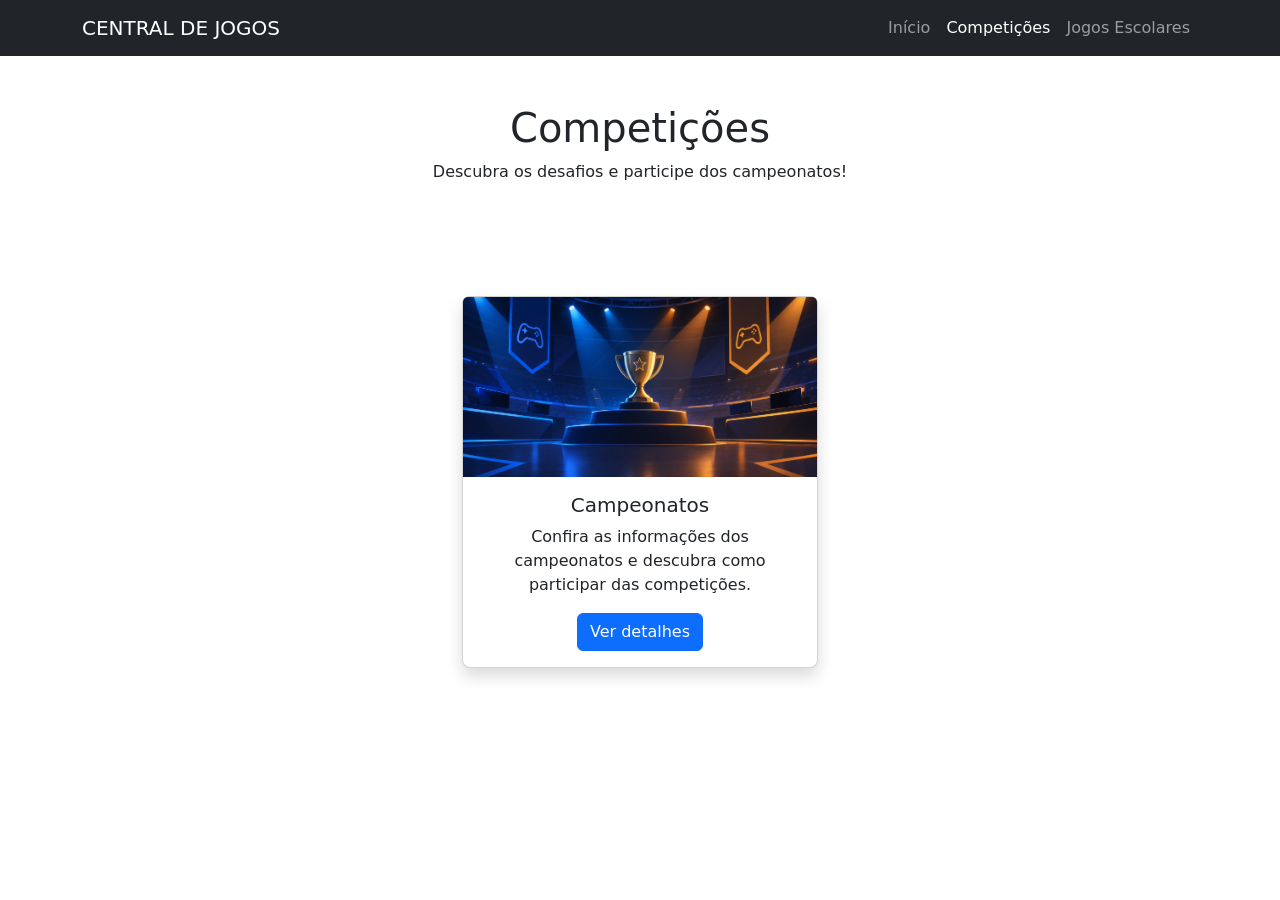
==== competicoes.html @ f9c46413 "[feat] iniciando o projeto teste" ====
<!DOCTYPE html>
<html lang="pt-BR">

<head>
    <meta charset="UTF-8">
    <meta name="viewport" content="width=device-width, initial-scale=1.0">

    <title>Competições</title>

    <link href="css/bootstrap.min.css" rel="stylesheet">
    <link rel="stylesheet" href="style.css">
</head>

<body>
    <nav class="navbar navbar-expand-lg navbar-dark bg-dark">
        <div class="container">

            <a class="navbar-brand" href="index.html">
                CENTRAL DE JOGOS
            </a>

            <button class="navbar-toggler" type="button" data-bs-toggle="collapse" data-bs-target="#menu">
                <span class="navbar-toggler-icon"></span>
            </button>

            <div class="collapse navbar-collapse" id="menu">
                <ul class="navbar-nav ms-auto">

                    <li class="nav-item">
                        <a class="nav-link" href="index.html">Início</a>
                    </li>

                    <li class="nav-item">
                        <a class="nav-link active" href="competicoes.html">Competições</a>
                    </li>

                    <li class="nav-item">
                        <a class="nav-link" href="jogosescolares.html">Jogos Escolares</a>
                    </li>

                </ul>
            </div>

        </div>
    </nav>
    <section class="py-5 text-center">

        <div class="container">

            <h1>Competições</h1>

            <p>Descubra os desafios e participe dos campeonatos!</p>

        </div>
    </section>
    <section class="py-5">
        <div class="container">
            <div class="row g-4">
                <div class="col-md-6 col-lg-4 mx-auto">
                    <div class="card shadow rounded-3">
                        <img src="img/fundo-competicoes.png" class="card-img-top" alt="Arena de competições">
                        <div class="card-body text-center">

                            <h5 class="card-title">Campeonatos</h5>

                            <p class="card-text">
                                Confira as informações dos campeonatos e descubra como participar das competições.
                            </p>
                            <a href="#" class="btn btn-primary">Ver detalhes</a>
                        </div>
                    </div>
                </div>
            </div>
        </div>
    </section>
    <script src="js/bootstrap.bundle.min.js"></script>
</body>

</html>
---- style.css ----
.card-img-top {
    height: 180px;
    object-fit: cover;
}
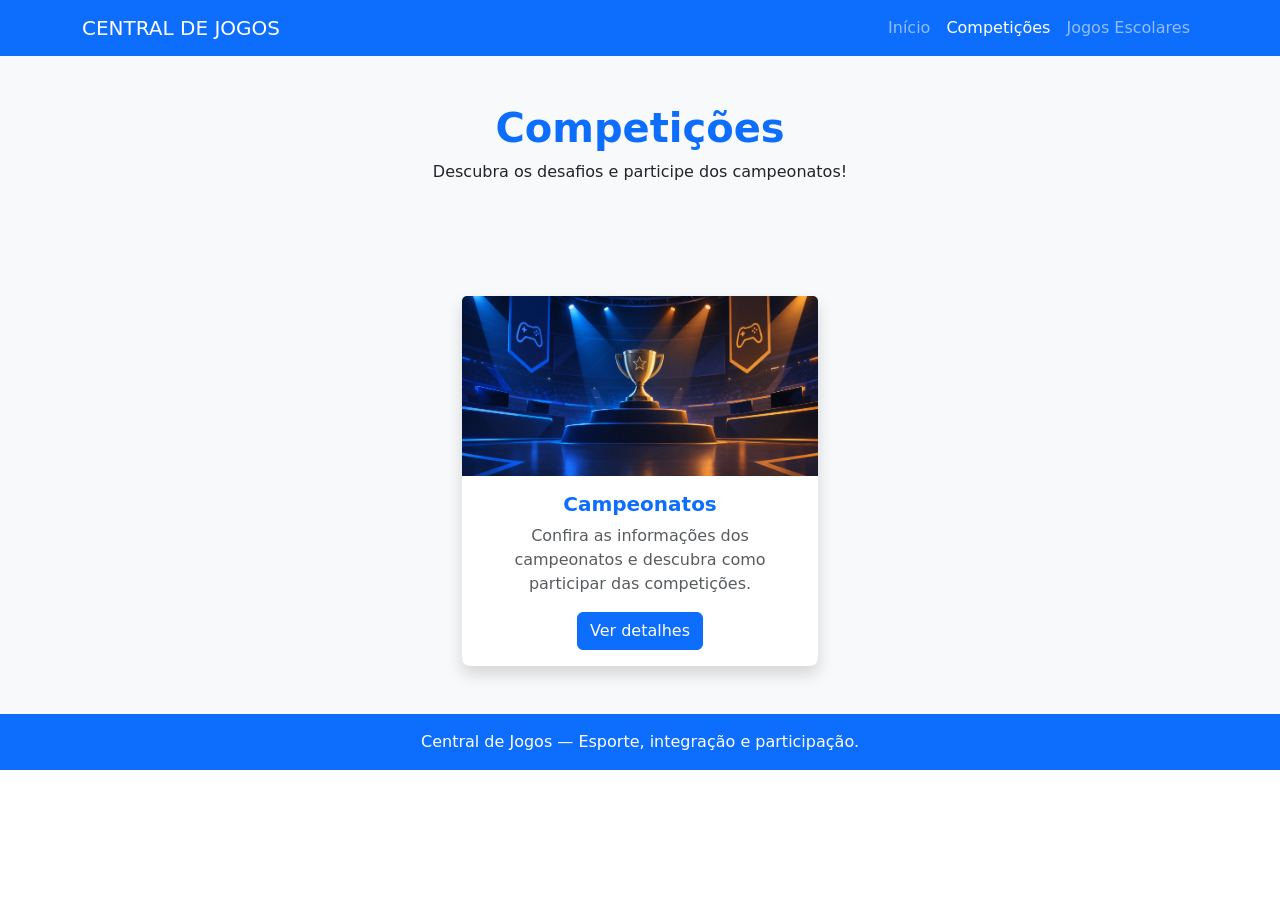
==== commit d1bccf42: "Add files via upload" ====
--- a/competicoes.html
+++ b/competicoes.html
@@ -1,79 +1,91 @@
-<!DOCTYPE html>
-<html lang="pt-BR">
-
-<head>
-    <meta charset="UTF-8">
-    <meta name="viewport" content="width=device-width, initial-scale=1.0">
-
-    <title>Competições</title>
-
-    <link href="css/bootstrap.min.css" rel="stylesheet">
-    <link rel="stylesheet" href="style.css">
-</head>
-
-<body>
-    <nav class="navbar navbar-expand-lg navbar-dark bg-dark">
-        <div class="container">
-
-            <a class="navbar-brand" href="index.html">
-                CENTRAL DE JOGOS
-            </a>
-
-            <button class="navbar-toggler" type="button" data-bs-toggle="collapse" data-bs-target="#menu">
-                <span class="navbar-toggler-icon"></span>
-            </button>
-
-            <div class="collapse navbar-collapse" id="menu">
-                <ul class="navbar-nav ms-auto">
-
-                    <li class="nav-item">
-                        <a class="nav-link" href="index.html">Início</a>
-                    </li>
-
-                    <li class="nav-item">
-                        <a class="nav-link active" href="competicoes.html">Competições</a>
-                    </li>
-
-                    <li class="nav-item">
-                        <a class="nav-link" href="jogosescolares.html">Jogos Escolares</a>
-                    </li>
-
-                </ul>
-            </div>
-
-        </div>
-    </nav>
-    <section class="py-5 text-center">
-
-        <div class="container">
-
-            <h1>Competições</h1>
-
-            <p>Descubra os desafios e participe dos campeonatos!</p>
-
-        </div>
-    </section>
-    <section class="py-5">
-        <div class="container">
-            <div class="row g-4">
-                <div class="col-md-6 col-lg-4 mx-auto">
-                    <div class="card shadow rounded-3">
-                        <img src="img/fundo-competicoes.png" class="card-img-top" alt="Arena de competições">
-                        <div class="card-body text-center">
-
-                            <h5 class="card-title">Campeonatos</h5>
-
-                            <p class="card-text">
-                                Confira as informações dos campeonatos e descubra como participar das competições.
-                            </p>
-                            <a href="#" class="btn btn-primary">Ver detalhes</a>
-                        </div>
-                    </div>
-                </div>
-            </div>
-        </div>
-    </section>
-    <script src="js/bootstrap.bundle.min.js"></script>
-</body>
-
+<!DOCTYPE html>
+<html lang="pt-BR">
+
+<head>
+    <meta charset="UTF-8">
+    <meta name="viewport" content="width=device-width, initial-scale=1.0">
+
+    <title>Competições</title>
+
+    <link href="css/bootstrap.min.css" rel="stylesheet">
+    <link rel="stylesheet" href="style.css">
+</head>
+
+<body class="bg-white text-dark">
+    <nav class="navbar navbar-expand-lg navbar-dark bg-primary">
+        <div class="container">
+
+            <a class="navbar-brand" href="index.html">
+                CENTRAL DE JOGOS
+            </a>
+
+            <button class="navbar-toggler" type="button" data-bs-toggle="collapse" data-bs-target="#menu">
+                <span class="navbar-toggler-icon"></span>
+            </button>
+
+            <div class="collapse navbar-collapse" id="menu">
+                <ul class="navbar-nav ms-auto">
+
+                    <li class="nav-item">
+                        <a class="nav-link" href="index.html">Início</a>
+                    </li>
+
+                    <li class="nav-item">
+                        <a class="nav-link active" href="competicoes.html">Competições</a>
+                    </li>
+
+                    <li class="nav-item">
+                        <a class="nav-link" href="jogosescolares.html">Jogos Escolares</a>
+                    </li>
+
+                </ul>
+            </div>
+
+        </div>
+    </nav>
+    <section class="py-5 text-center bg-light">
+
+        <div class="container">
+
+            <h1 class=" fw-bold text-primary">Competições
+            </h1>
+
+            <p>Descubra os desafios e participe dos campeonatos!</p>
+
+        </div>
+    </section>
+    <section class="py-5 bg-light">
+        <div class="container">
+            <div class="row g-4">
+                <div class="col-md-6 col-lg-4 mx-auto">
+                    <div class="card shadow rounded-3 border-0">
+                        <img src="img/fundo-competicoes.png" class="card-img-top" alt="Arena de competições">
+                        <div class="card-body text-center">
+
+                            <h5 class="card-title fw-bold text-primary">Campeonatos</h5>
+
+                            <p class="card-text text-muted">
+                                Confira as informações dos campeonatos e descubra como participar das competições.
+                            </p>
+                            <a href="#" class="btn btn-primary">Ver detalhes</a>
+                        </div>
+                    </div>
+                </div>
+            </div>
+        </div>
+    </section>
+    <footer class="bg-primary text-white text-center py-3">
+
+        <div class="container">
+
+            <p class="mb-0">
+                Central de Jogos — Esporte, integração e participação.
+            </p>
+
+        </div>
+
+    </footer>
+    <script src="js/bootstrap.bundle.min.js"></script>
+</body>
+
 </html>
--- a/style.css
+++ b/style.css
@@ -1,4 +1,4 @@
-.card-img-top {
-    height: 180px;
-    object-fit: cover;
+.card-img-top {
+    height: 180px;
+    object-fit: cover;
 }
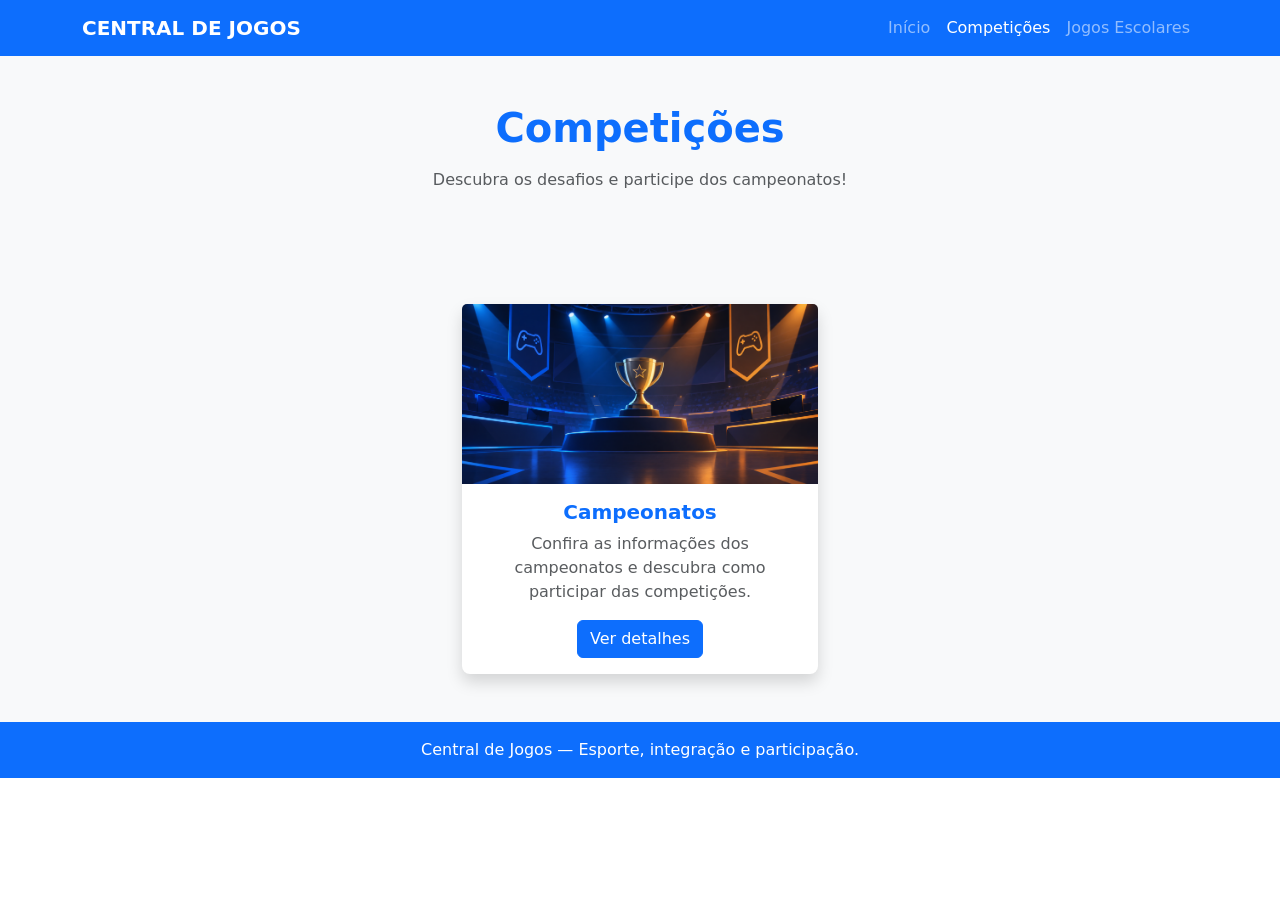
==== commit 40536595: "Add files via upload" ====
--- a/competicoes.html
+++ b/competicoes.html
@@ -1,3 +1,4 @@
+
 <!DOCTYPE html>
 <html lang="pt-BR">
 
@@ -12,18 +13,26 @@
 </head>
 
 <body class="bg-white text-dark">
+
+
+    <!-- Menu de navegação -->
     <nav class="navbar navbar-expand-lg navbar-dark bg-primary">
+
         <div class="container">
 
-            <a class="navbar-brand" href="index.html">
+            <a class="navbar-brand fw-bold" href="index.html">
                 CENTRAL DE JOGOS
             </a>
 
-            <button class="navbar-toggler" type="button" data-bs-toggle="collapse" data-bs-target="#menu">
+            <button class="navbar-toggler" type="button"
+                data-bs-toggle="collapse" data-bs-target="#menu">
+
                 <span class="navbar-toggler-icon"></span>
+
             </button>
 
             <div class="collapse navbar-collapse" id="menu">
+
                 <ul class="navbar-nav ms-auto">
 
                     <li class="nav-item">
@@ -39,41 +48,131 @@
                     </li>
 
                 </ul>
+
             </div>
 
         </div>
+
     </nav>
+
+
+    <!-- Apresentação -->
     <section class="py-5 text-center bg-light">
 
         <div class="container">
 
-            <h1 class=" fw-bold text-primary">Competições
+            <h1 class="fw-bold text-primary">
+                Competições
             </h1>
 
-            <p>Descubra os desafios e participe dos campeonatos!</p>
+            <p class="mt-3 text-muted">
+                Descubra os desafios e participe dos campeonatos!
+            </p>
 
         </div>
+
     </section>
+
+
+    <!-- Card de Campeonatos -->
     <section class="py-5 bg-light">
+
         <div class="container">
+
             <div class="row g-4">
+
                 <div class="col-md-6 col-lg-4 mx-auto">
+
                     <div class="card shadow rounded-3 border-0">
-                        <img src="img/fundo-competicoes.png" class="card-img-top" alt="Arena de competições">
+
+                        <img src="img/fundo-competicoes.png"
+                            class="card-img-top"
+                            alt="Arena de competições">
+
                         <div class="card-body text-center">
 
-                            <h5 class="card-title fw-bold text-primary">Campeonatos</h5>
+                            <h5 class="card-title fw-bold text-primary">
+                                Campeonatos
+                            </h5>
 
                             <p class="card-text text-muted">
-                                Confira as informações dos campeonatos e descubra como participar das competições.
+                                Confira as informações dos campeonatos
+                                e descubra como participar das competições.
                             </p>
-                            <a href="#" class="btn btn-primary">Ver detalhes</a>
+
+                            <button type="button" class="btn btn-primary"
+                                data-bs-toggle="offcanvas"
+                                data-bs-target="#detalhesCampeonatos"
+                                aria-controls="detalhesCampeonatos">
+
+                                Ver detalhes
+
+                            </button>
+
                         </div>
+
                     </div>
+
                 </div>
+
             </div>
+
         </div>
+
     </section>
+
+
+    <!-- Painel lateral de Campeonatos -->
+    <div class="offcanvas offcanvas-end"
+        tabindex="-1"
+        id="detalhesCampeonatos"
+        aria-labelledby="tituloCampeonatos">
+
+        <div class="offcanvas-header">
+
+            <h5 class="offcanvas-title fw-bold text-primary"
+                id="tituloCampeonatos">
+
+                Campeonatos
+
+            </h5>
+
+            <button type="button" class="btn-close"
+                data-bs-dismiss="offcanvas"
+                aria-label="Fechar">
+
+            </button>
+
+        </div>
+
+        <div class="offcanvas-body">
+
+            <h6 class="fw-bold">
+                Sobre os campeonatos
+            </h6>
+
+            <p>
+                Confira as informações dos campeonatos
+                e descubra como participar das competições.
+            </p>
+
+            <hr>
+
+            <h6 class="fw-bold">
+                Informações importantes
+            </h6>
+
+            <p>
+                Consulte as informações sobre as modalidades,
+                datas, locais, regras e orientações para participação.
+            </p>
+
+        </div>
+
+    </div>
+
+
+    <!-- Rodapé -->
     <footer class="bg-primary text-white text-center py-3">
 
         <div class="container">
@@ -85,7 +184,10 @@
         </div>
 
     </footer>
+
+
     <script src="js/bootstrap.bundle.min.js"></script>
+
 </body>
 
-</html>+</html>
